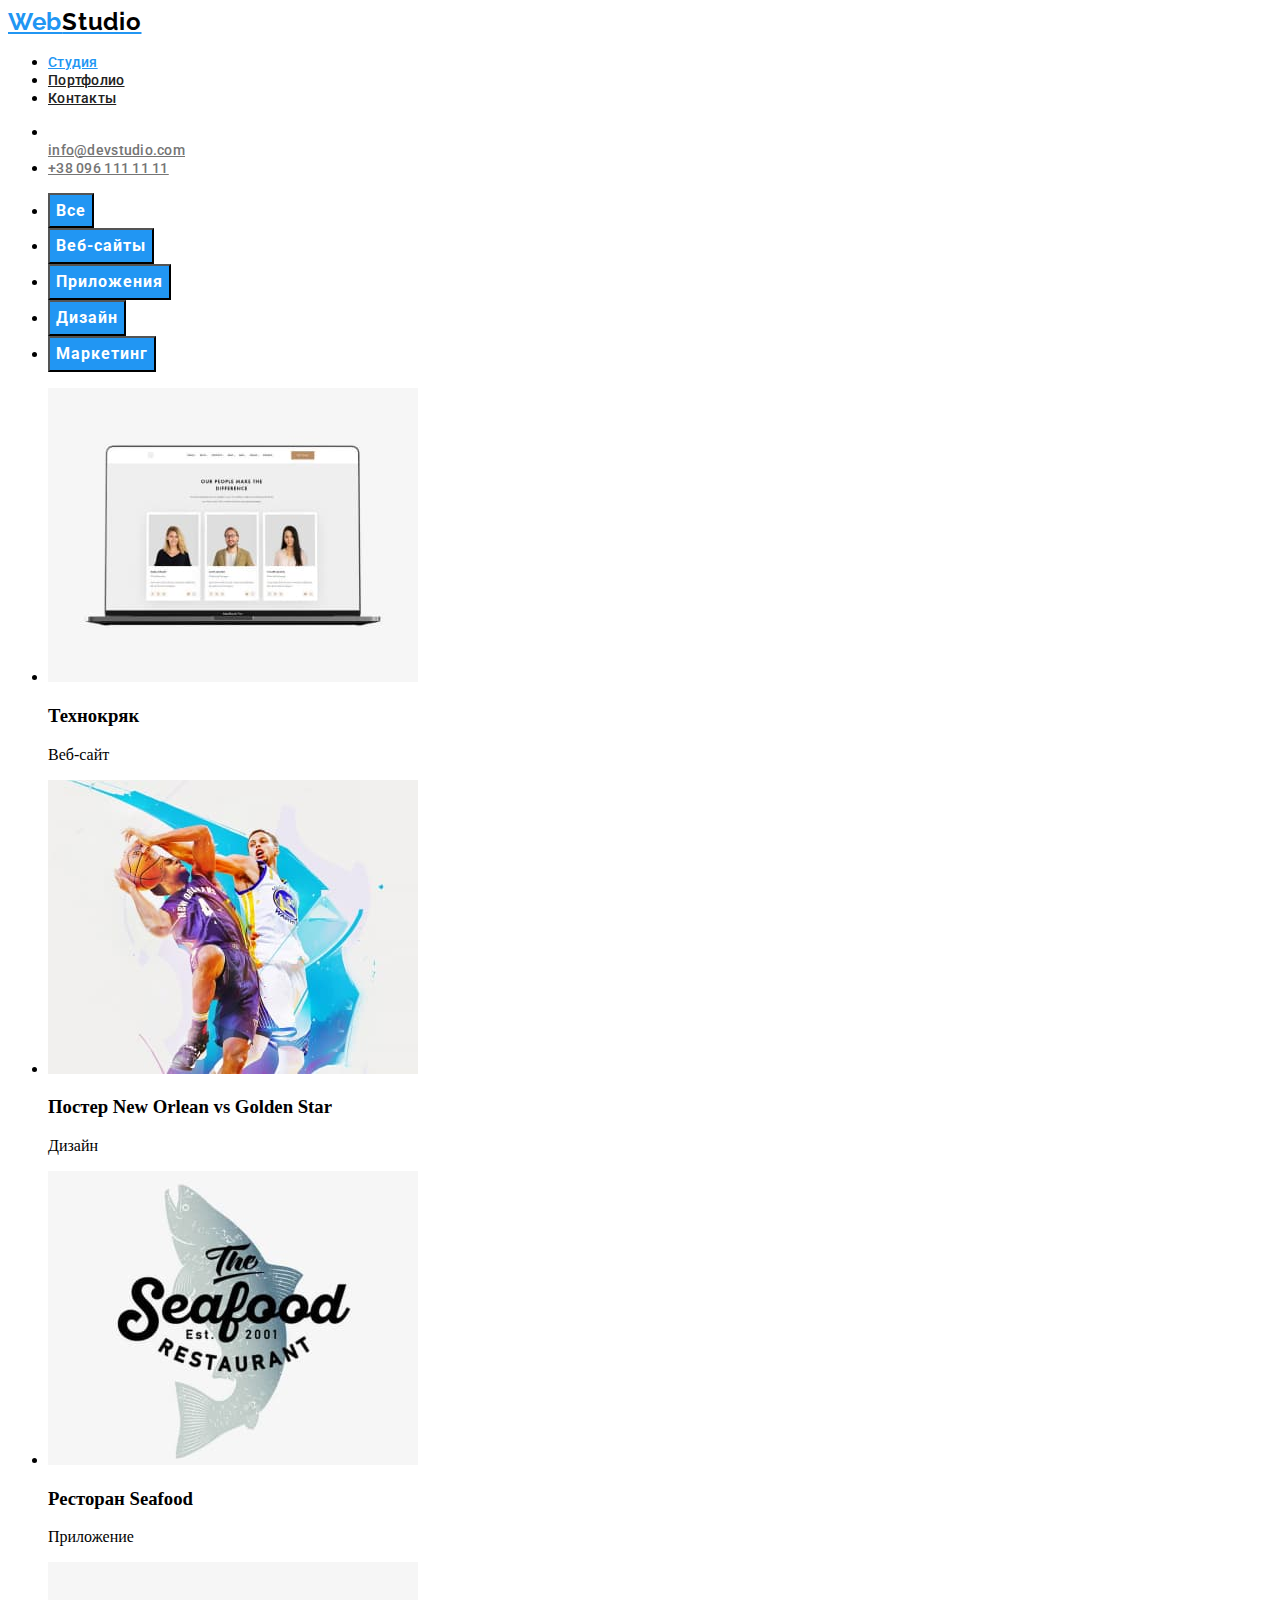
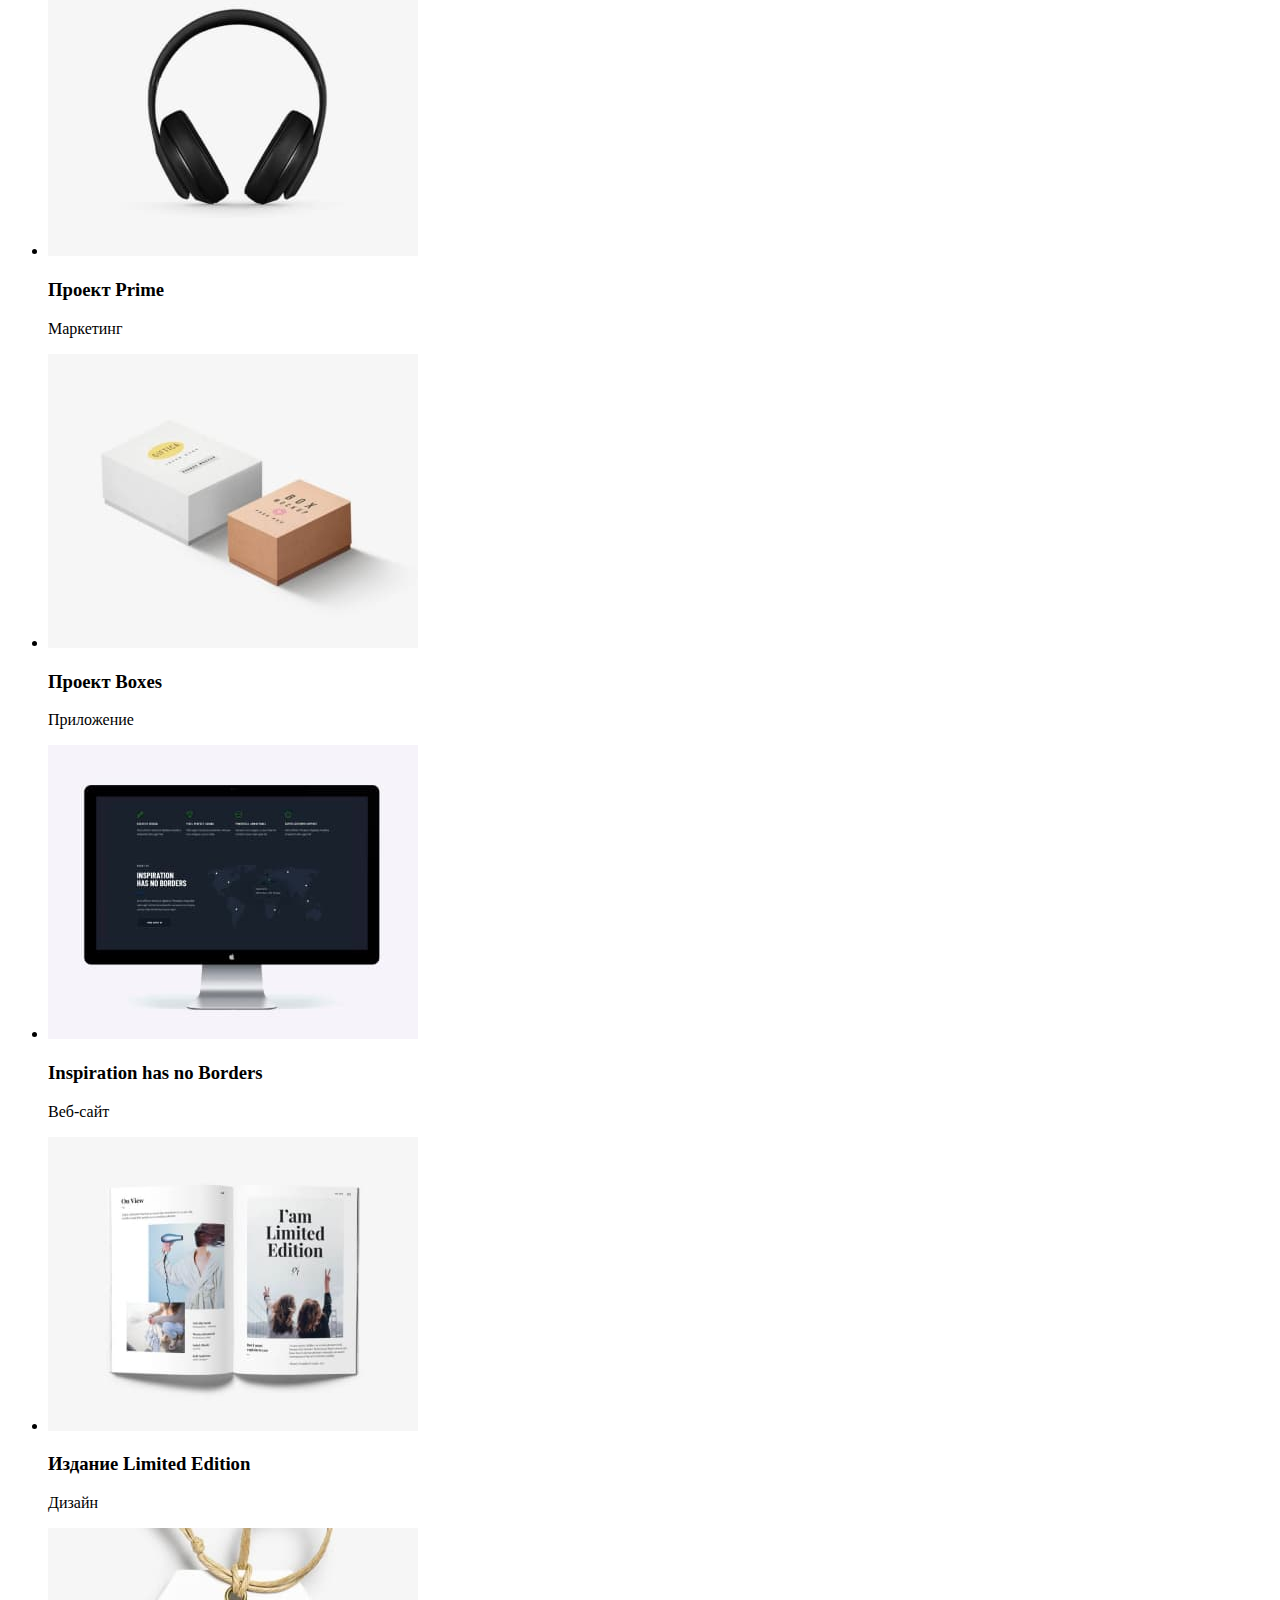
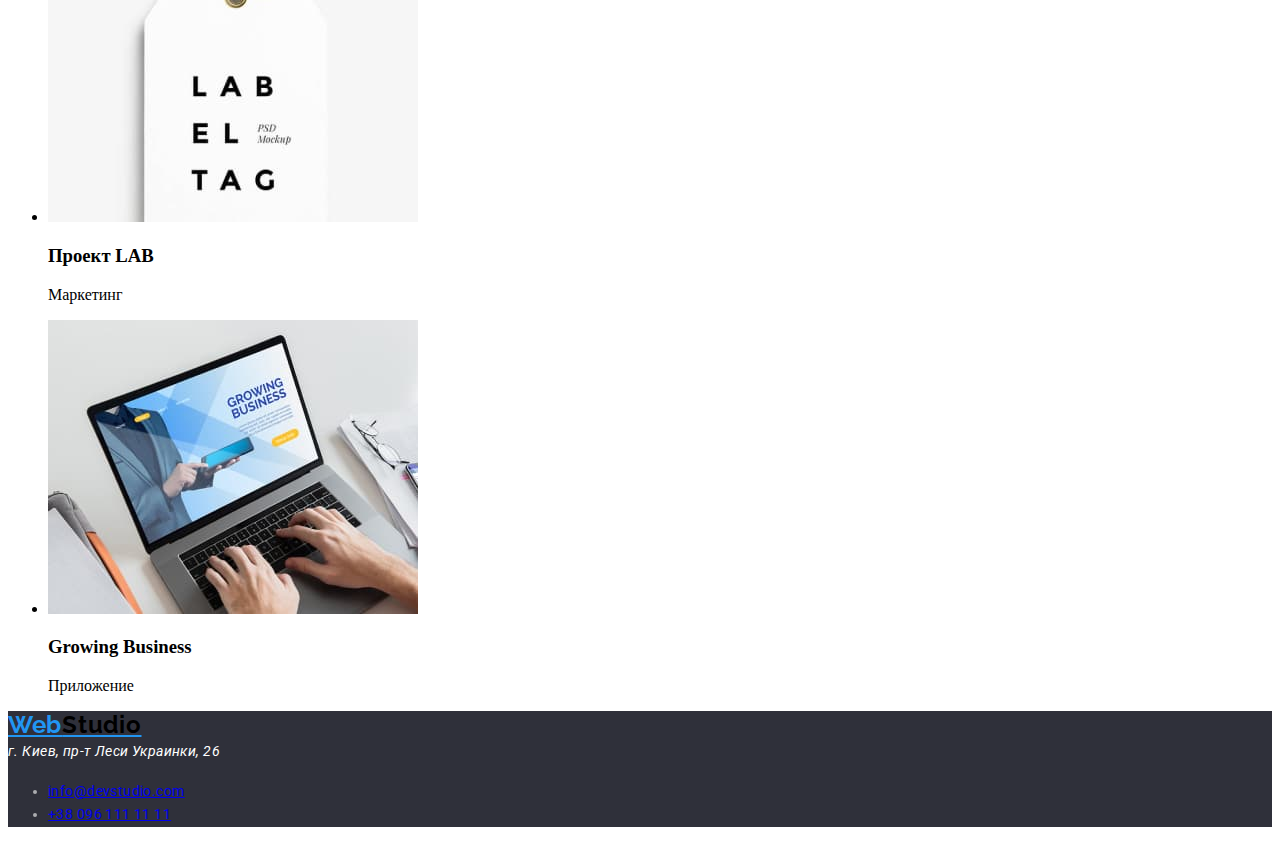
==== portfolio.html @ 0bd4b9bf "html разметка второй страницы" ====
<!DOCTYPE html>
<html lang="ru">
    <head>
        <meta charset="UTF-8">
        <meta http-equiv="X-UA-Compatible" content="IE=edge">
        <meta name="viewport" content="width=device-width, initial-scale=1.0">
        <title>Portfolio</title>
        <link rel="preconnect" href="https://fonts.gstatic.com">
        <link href="https://fonts.googleapis.com/css2?family=Raleway:wght@700&family=Roboto:wght@400;500;700;900&display=swap" rel="stylesheet">
        <link rel="stylesheet" href="./css/styles.css">
    </head>
    <body>
        <!--header-->
        <header class="header">
            <nav class="navigation">
                <a  href="./index.html" class="logo">Web<span class="studio">Studio</span></a>
                <ul class="menu list">
                    <li class="menu-item"><a class="menu-link current" href="./index.html">Студия</a></li>
                    <li class="menu-item"><a class="menu-link" href="./portfolio.html">Портфолио</a></li>
                    <li class="menu-item"><a class="menu-link" href="#">Контакты</a></li>
                </ul>
            </nav>    
                <ul class="contact-box">
                    <li></li><a class="contact-link" href="mailto:info@devstudio.com">info@devstudio.com</a></li>
                    <li><a class="contact-link"href="tel:+380961111111">+38 096 111 11 11</a></li>
                </ul>
        </header>
        <main>
            <section>
                <ul>
                    <li> <button type="button" class="button">Все</button></li>
                    <li> <button type="button" class="button">Веб-сайты</button></li>
                    <li> <button type="button" class="button">Приложения</button></li>
                    <li> <button type="button" class="button">Дизайн</button></li>
                    <li> <button type="button" class="button">Маркетинг</button></li>
                </ul>
                <ul>
                    <li>
                        <img src="./images/laptop.jpg" alt="лептоп"
                        width="370px"
                        height="294px">
                        <h3>Технокряк</h3>
                        <p>Веб-сайт</p>
                    </li>
                    <li>
                        <img src="./images/basketball.jpg" alt="постер баскетбола"
                        width="370px"
                        height="294px">
                        <h3>Постер New Orlean vs Golden Star</h3>
                        <p>Дизайн</p>
                    </li>
                    <li>
                        <img src="./images/logo.jpg" alt="эмблема ресторана"
                        width="370px"
                        height="294px">
                        <h3>Ресторан Seafood</h3>
                        <p>Приложение</p>
                    </li>
                    <li>
                        <img src="./images/headphones.jpg" alt="наушники"
                        width="370px"
                        height="294px">
                        <h3>Проект Prime</h3>
                        <p>Маркетинг</p>
                    </li>
                    <li>
                        <img src="./images/box.jpg" alt="коробки"
                        width="370px"
                        height="294px">
                        <h3>Проект Boxes</h3>
                        <p>Приложение</p>
                    </li>
                    <li>
                        <img src="./images/monitor.jpg" alt="монитор"
                        width="370px"
                        height="294px">
                        <h3>Inspiration has no Borders</h3>
                        <p>Веб-сайт</p>
                    </li>
                    <li>
                        <img src="./images/book.jpg" alt="книга"
                        width="370px"
                        height="294px">
                        <h3>Издание Limited Edition</h3>
                        <p>Дизайн</p>
                    </li>
                    <li>
                        <img src="./images/emblem.jpg" alt="лого проэкта"
                        width="370px"
                        height="294px">
                        <h3>Проект LAB</h3>
                        <p>Маркетинг</p>
                    </li>
                    <li>
                        <img src="./images/notebook.jpg" alt="ноутбук"
                        width="370px"
                        height="294px">
                        <h3>Growing Business</h3>
                        <p>Приложение</p>
                    </li>
                </ul>
            </section>
        </main>
        <!--footer-->
    <footer class="footer">
        <a  href="./index.html" class="logo">Web<span class="studio">Studio</span></a>
        <address class="contact-address">г. Киев, пр-т Леси Украинки, 26</address>
        <ul class="contact-list">
            <li class="contact-list-item"><a class="contact-list-item-mail" href="mailto:info@devstudio.com">info@devstudio.com</a>
            </li>
            <li class="contact-list-item"><a class="contact-list-item-phone" href="tel:+380961111111">+38 096 111 11 11</a>
            </li>
        </ul>
    </footer>
</body>
</html>
---- css/styles.css ----
/* header */

.logo {
    font-family: "Raleway", sans-serif;
    font-weight: bold;
    font-size: 24px;
    line-height: 1.19;
    letter-spacing: 0.03em;
    color: #2196F3;
}
.studio{
    color: #000000;
}
.menu-link{
    font-family: "Roboto", sans-serif;
    font-weight: 500;
    font-size: 14px;
    line-height: 1.14;
    letter-spacing: 0.02em;
    color: #212121;
}
.menu-link:hover,
.menu-link:focus {
  color: #2196F3
}
.menu-link.current {
    color: #2196F3;
}
.contact-link{
    font-family: "Roboto", sans-serif;
    font-style: normal;
    font-weight: 500;
    font-size: 14px;
    line-height: 1.14;
    letter-spacing: 0.02em;
    color: #757575;
}
.contact-link:hover,
.contact-link:focus{
    color: #2196F3;
}

/* hero */
.hero{
    background: #2F303A;
}
.hero-title{
    font-family: "Roboto", sans-serif;
    font-weight: 900;
    font-size: 44px;
    line-height: 1.36;
    text-align: center;
    letter-spacing: 0.06em;
    text-transform: uppercase;
    color: #FFFFFF;
}
.button{
    font-family: "Roboto", sans-serif;
    font-weight: 700;
    font-size: 16px;
    line-height: 1.87;
    display: flex;
    align-items: center;
    text-align: center;
    letter-spacing: 0.06em;
    background-color: #2196F3;
    color: #FFFFFF;
    cursor: pointer;
}
                /* advantage */
.advantage-list-item-desk{
    font-family: "Roboto", sans-serif;
    font-weight: 700;
    font-size: 14px;
    line-height: 1.14;
    letter-spacing: 0.03em;
    text-transform: uppercase;
    color: #212121;

}
.advantage-list-item-content{
    font-family: "Roboto", sans-serif;
    font-size: 14px;
    line-height: 1.71;
    letter-spacing: 0.03em;
    color: #757575;
}
/* section our work */
.work-title{
    font-family: "Roboto", sans-serif;
    font-weight: 700;
    font-size: 36px;
    line-height: 1.16;
    text-align: center;
    letter-spacing: 0.03em;
    color: #212121;
}
  /* section our team */
.team{
    background: #F5F4FA;
}
.team-title{
    font-family: "Roboto", sans-serif;
    font-weight: 700;
    font-size: 36px;
    line-height: 1.16;
    text-align: center;
    letter-spacing: 0.03em;
    color: #212121;
}

.team-title-name{
    font-family: "Roboto", sans-serif;
    font-weight: 500;
    font-size: 16px;
    line-height: 1.18;
    text-align: center;
    letter-spacing: 0.03em;
    color: #212121;
}
.team-title-proffesion{
    font-family: "Roboto", sans-serif;
    font-size: 16px;
    line-height: 1.18;
    text-align: center;
    letter-spacing: 0.03em;
    color: #757575;
}
/* footer */
.footer{
    background: #2F303A;
}
.contact-address{
    font-family: "Roboto", sans-serif;
    font-size: 14px;
    line-height: 1.71;
    letter-spacing: 0.03em;
    color: #FFFFFF;
}
.contact-list-item{
    font-family: "Roboto", sans-serif;
    font-size: 14px;
    line-height: 1.71;
    letter-spacing: 0.03em;
    color: rgba(255, 255, 255, 0.6);

}
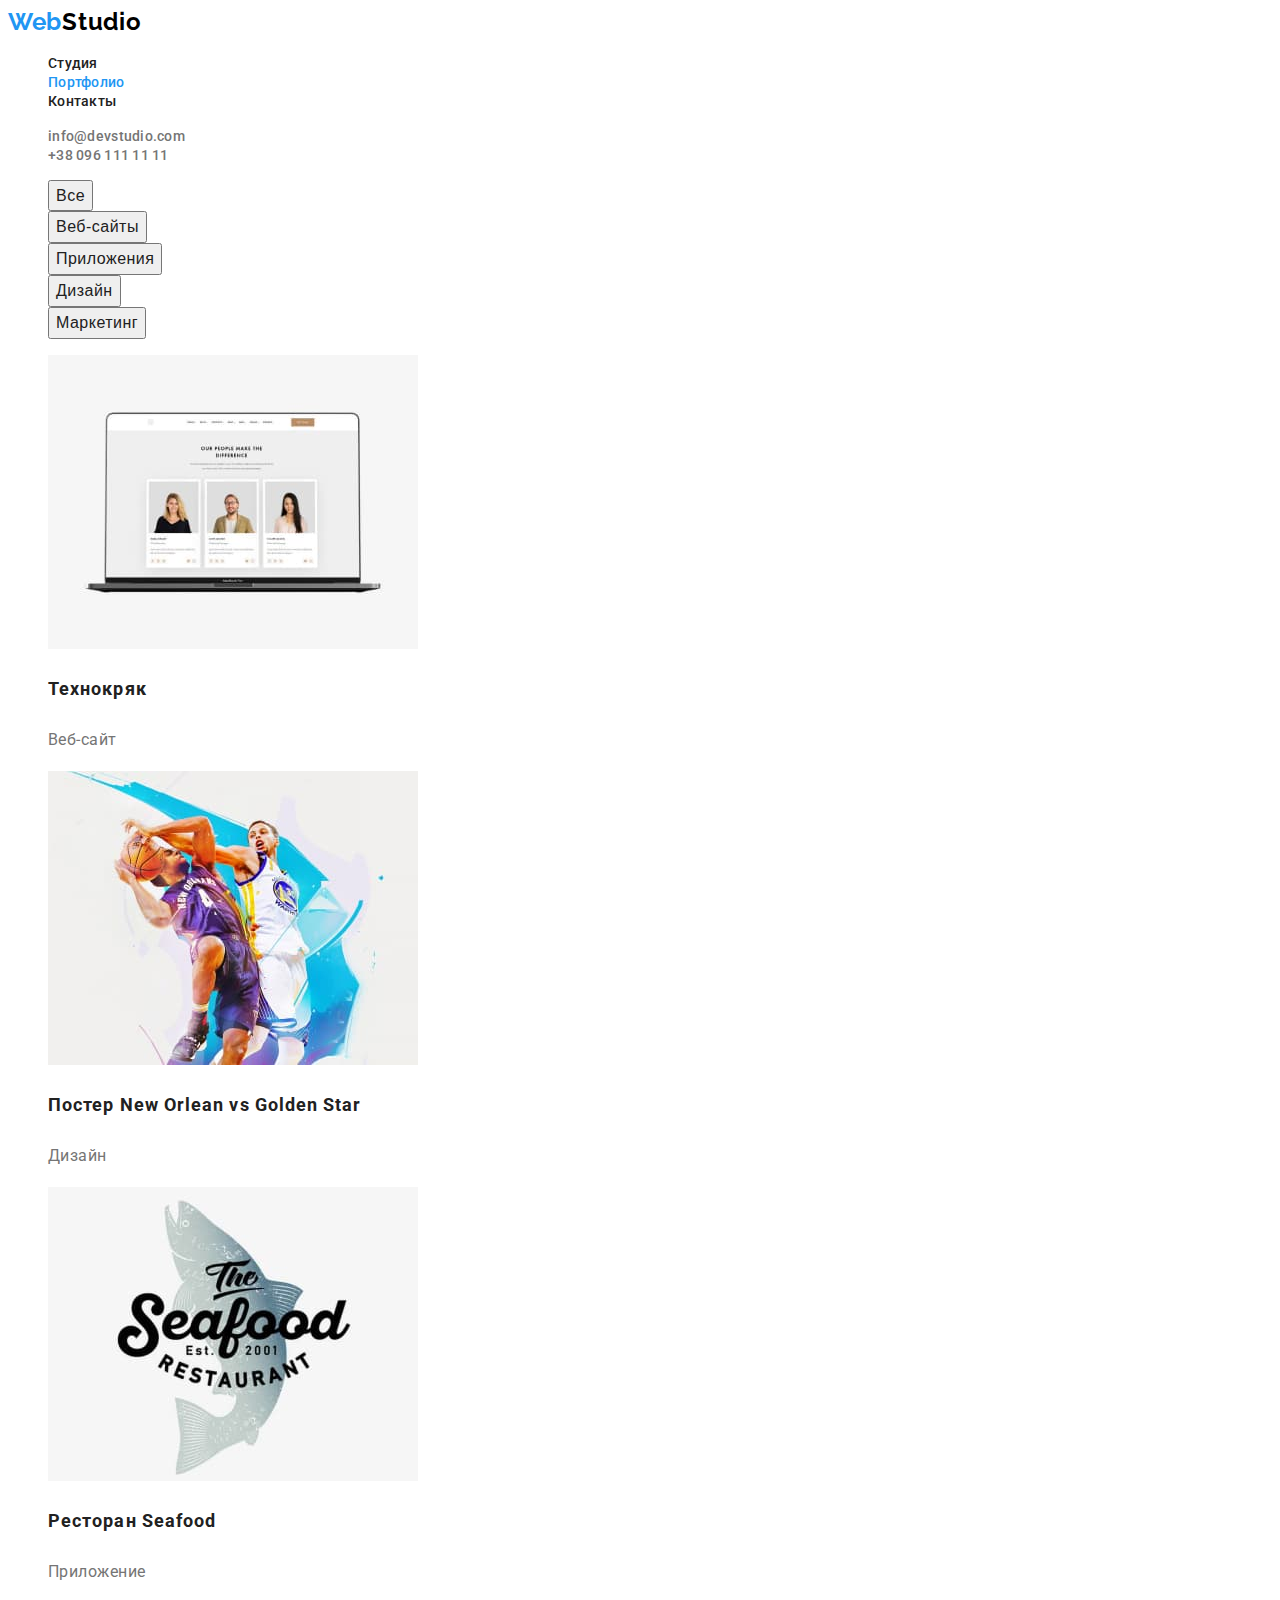
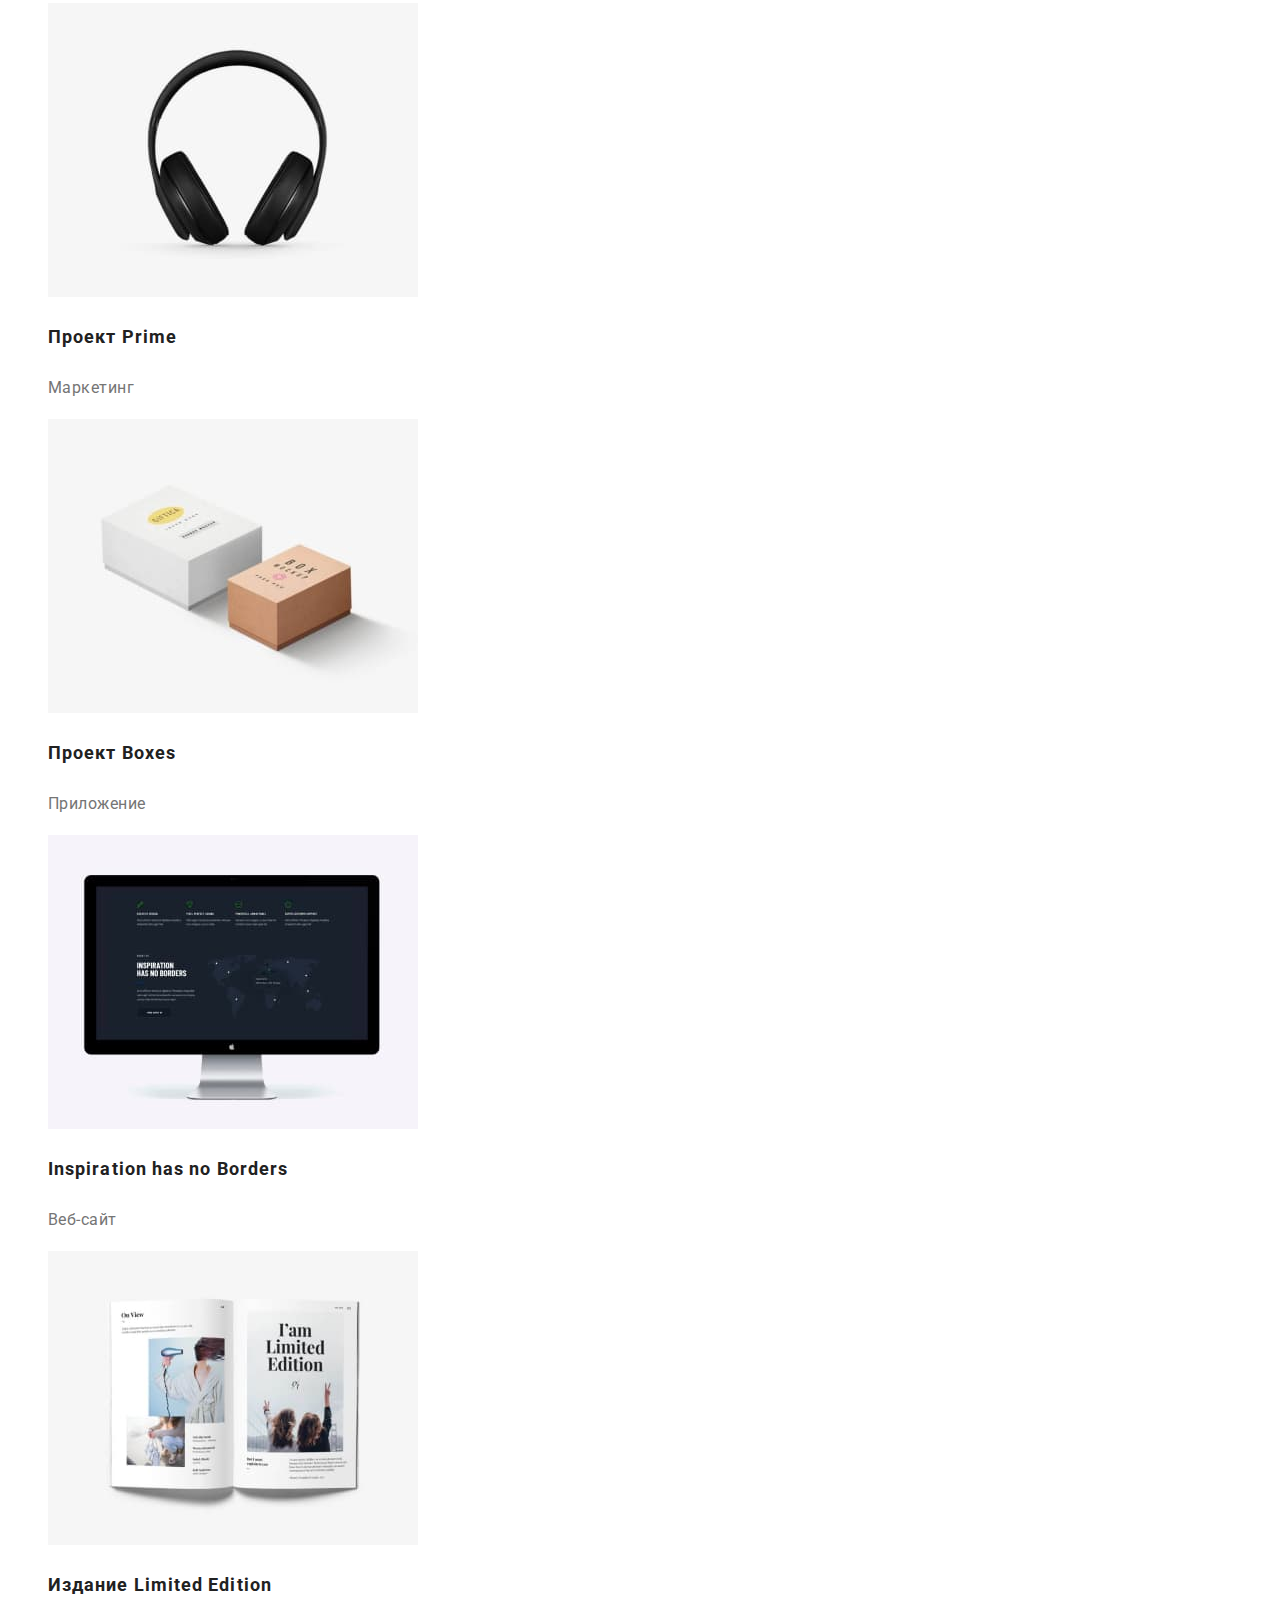
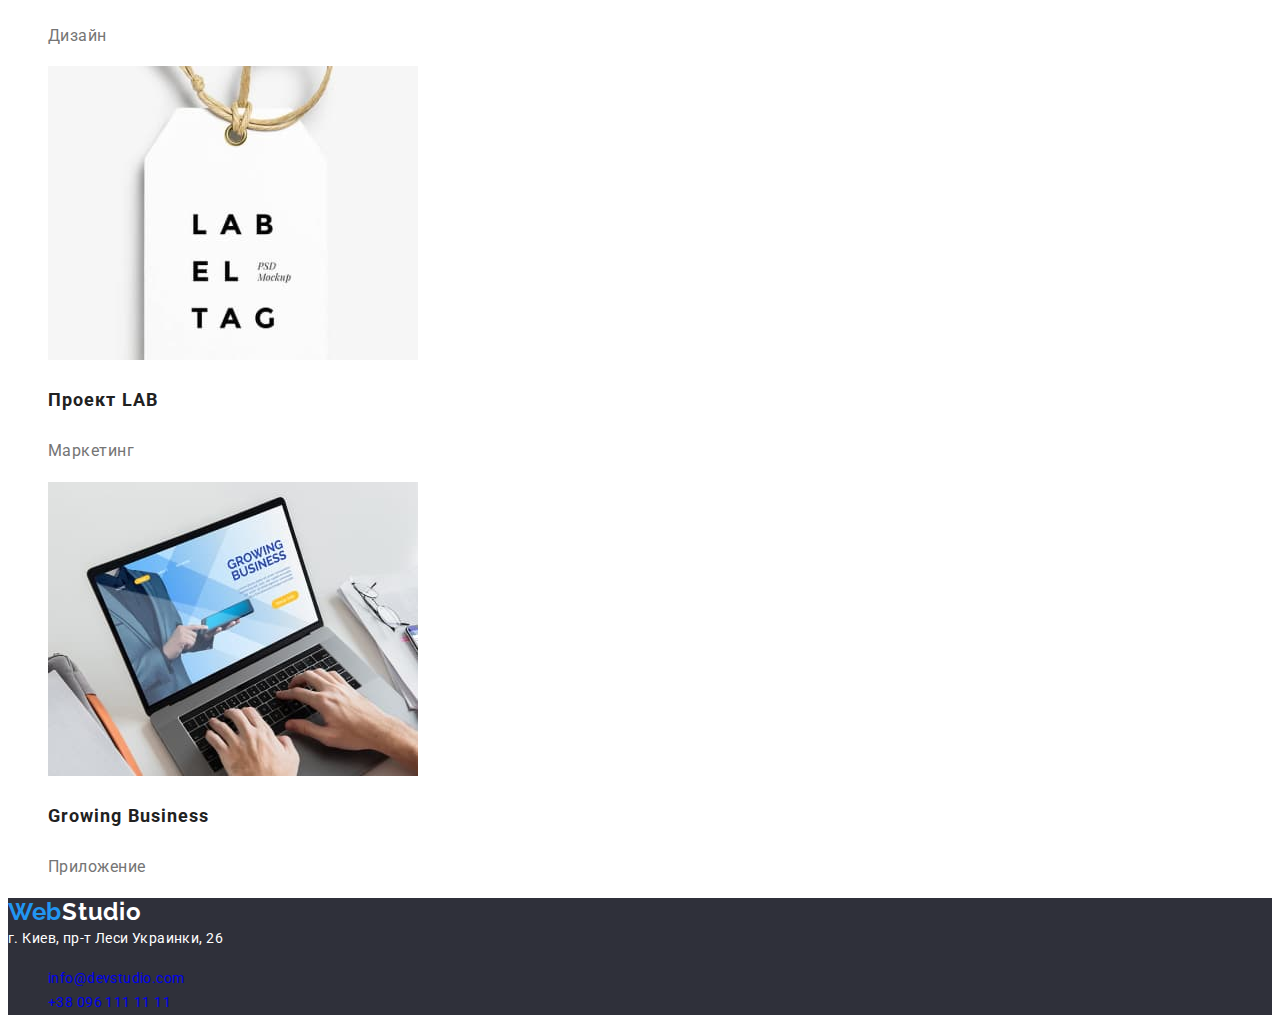
==== commit 8eb57b06: "доработка" ====
--- a/portfolio.html
+++ b/portfolio.html
@@ -13,104 +13,105 @@
         <!--header-->
         <header class="header">
             <nav class="navigation">
-                <a  href="./index.html" class="logo">Web<span class="studio">Studio</span></a>
+                <a  href="./index.html" class="logo link">Web<span class="studio">Studio</span></a>
                 <ul class="menu list">
-                    <li class="menu-item"><a class="menu-link current" href="./index.html">Студия</a></li>
-                    <li class="menu-item"><a class="menu-link" href="./portfolio.html">Портфолио</a></li>
-                    <li class="menu-item"><a class="menu-link" href="#">Контакты</a></li>
+                    <li class="list-item"><a class="list-item-link link" href="./index.html">Студия</a></li>
+                    <li class="list-item"><a class="list-item-link link current" href="./portfolio.html">Портфолио</a></li>
+                    <li class="list-item"><a class="list-item-link link" href="#">Контакты</a></li>
                 </ul>
             </nav>    
-                <ul class="contact-box">
-                    <li></li><a class="contact-link" href="mailto:info@devstudio.com">info@devstudio.com</a></li>
-                    <li><a class="contact-link"href="tel:+380961111111">+38 096 111 11 11</a></li>
+                <ul class="contact-box list">
+                    <li><a class="contact-link link" href="mailto:info@devstudio.com">info@devstudio.com</a></li>
+                    <li><a class="contact-link link"href="tel:+380961111111">+38 096 111 11 11</a></li>
                 </ul>
         </header>
         <main>
-            <section>
-                <ul>
-                    <li> <button type="button" class="button">Все</button></li>
-                    <li> <button type="button" class="button">Веб-сайты</button></li>
-                    <li> <button type="button" class="button">Приложения</button></li>
-                    <li> <button type="button" class="button">Дизайн</button></li>
-                    <li> <button type="button" class="button">Маркетинг</button></li>
+            <!--about our work-->
+            <section class="about-our-work">
+                <ul class="about-our-work-nemu list">
+                    <li class="about-our-work-nemu-item"> <button type="button" class="button">Все</button></li>
+                    <li class="about-our-work-nemu-item"> <button type="button" class="button">Веб-сайты</button></li>
+                    <li class="about-our-work-nemu-item"> <button type="button" class="button">Приложения</button></li>
+                    <li class="about-our-work-nemu-item"> <button type="button" class="button">Дизайн</button></li>
+                    <li class="about-our-work-nemu-item"> <button type="button" class="button">Маркетинг</button></li>
                 </ul>
-                <ul>
-                    <li>
+                <ul class="about-our-work-info list">
+                    <li class="about-our-work-info-item">
                         <img src="./images/laptop.jpg" alt="лептоп"
                         width="370px"
                         height="294px">
-                        <h3>Технокряк</h3>
-                        <p>Веб-сайт</p>
+                        <h3 class="work-project">Технокряк</h3>
+                        <p class="work-project-item">Веб-сайт</p>
                     </li>
-                    <li>
+                    <li class="about-our-work-info-item">
                         <img src="./images/basketball.jpg" alt="постер баскетбола"
                         width="370px"
                         height="294px">
-                        <h3>Постер New Orlean vs Golden Star</h3>
-                        <p>Дизайн</p>
+                        <h3 class="work-project">Постер New Orlean vs Golden Star</h3>
+                        <p class="work-project-item">Дизайн</p>
                     </li>
-                    <li>
+                    <li class="about-our-work-info-item">
                         <img src="./images/logo.jpg" alt="эмблема ресторана"
                         width="370px"
                         height="294px">
-                        <h3>Ресторан Seafood</h3>
-                        <p>Приложение</p>
+                        <h3 class="work-project">Ресторан Seafood</h3>
+                        <p class="work-project-item">Приложение</p>
                     </li>
-                    <li>
+                    <li class="about-our-work-info-item">
                         <img src="./images/headphones.jpg" alt="наушники"
                         width="370px"
                         height="294px">
-                        <h3>Проект Prime</h3>
-                        <p>Маркетинг</p>
+                        <h3 class="work-project">Проект Prime</h3>
+                        <p class="work-project-item">Маркетинг</p>
                     </li>
-                    <li>
+                    <li class="about-our-work-info-item">
                         <img src="./images/box.jpg" alt="коробки"
                         width="370px"
                         height="294px">
-                        <h3>Проект Boxes</h3>
-                        <p>Приложение</p>
+                        <h3 class="work-project">Проект Boxes</h3>
+                        <p class="work-project-item">Приложение</p>
                     </li>
-                    <li>
+                    <li class="about-our-work-info-item">
                         <img src="./images/monitor.jpg" alt="монитор"
                         width="370px"
                         height="294px">
-                        <h3>Inspiration has no Borders</h3>
-                        <p>Веб-сайт</p>
+                        <h3 class="work-project">Inspiration has no Borders</h3>
+                        <p class="work-project-item">Веб-сайт</p>
                     </li>
-                    <li>
+                    <li class="about-our-work-info-item">
                         <img src="./images/book.jpg" alt="книга"
                         width="370px"
                         height="294px">
-                        <h3>Издание Limited Edition</h3>
-                        <p>Дизайн</p>
+                        <h3 class="work-project">Издание Limited Edition</h3>
+                        <p class="work-project-item">Дизайн</p>
                     </li>
-                    <li>
+                    <li class="about-our-work-info-item">
                         <img src="./images/emblem.jpg" alt="лого проэкта"
                         width="370px"
                         height="294px">
-                        <h3>Проект LAB</h3>
-                        <p>Маркетинг</p>
+                        <h3 class="work-project">Проект LAB</h3>
+                        <p class="work-project-item">Маркетинг</p>
                     </li>
-                    <li>
+                    <li class="about-our-work-info-item">
                         <img src="./images/notebook.jpg" alt="ноутбук"
                         width="370px"
                         height="294px">
-                        <h3>Growing Business</h3>
-                        <p>Приложение</p>
+                        <h3 class="work-project">Growing Business</h3>
+                        <p class="work-project-item">Приложение</p>
                     </li>
                 </ul>
             </section>
         </main>
         <!--footer-->
-    <footer class="footer">
-        <a  href="./index.html" class="logo">Web<span class="studio">Studio</span></a>
-        <address class="contact-address">г. Киев, пр-т Леси Украинки, 26</address>
-        <ul class="contact-list">
-            <li class="contact-list-item"><a class="contact-list-item-mail" href="mailto:info@devstudio.com">info@devstudio.com</a>
-            </li>
-            <li class="contact-list-item"><a class="contact-list-item-phone" href="tel:+380961111111">+38 096 111 11 11</a>
-            </li>
-        </ul>
-    </footer>
+        <footer class="footer">
+            <a  href="./index.html" class="logo link">Web<span class="studio-footer">Studio</span></a>
+            <address class="contact-info">г. Киев, пр-т Леси Украинки, 26</address>
+            <ul class="contact-list list">
+                <li class="contact-list-item"><a class="contact-list-item-mail link" href="mailto:info@devstudio.com">info@devstudio.com</a>
+                </li>
+                <li class="contact-list-item"><a class="contact-list-item-phone link" href="tel:+380961111111">+38 096 111 11 11</a>
+                </li>
+            </ul>
+        </footer>
 </body>
 </html>    --- a/css/styles.css
+++ b/css/styles.css
@@ -1,8 +1,22 @@
+
+
+.list {
+    list-style: none;
+  }
+  
+  .link {
+    text-decoration: none;
+  }
+
+  body{
+    font-family: "Roboto", sans-serif;
+
+  }
 /* header */
 
 .logo {
     font-family: "Raleway", sans-serif;
-    font-weight: bold;
+    font-weight: 700;
     font-size: 24px;
     line-height: 1.19;
     letter-spacing: 0.03em;
@@ -11,23 +25,21 @@
 .studio{
     color: #000000;
 }
-.menu-link{
-    font-family: "Roboto", sans-serif;
+.list-item-link{
     font-weight: 500;
     font-size: 14px;
     line-height: 1.14;
     letter-spacing: 0.02em;
     color: #212121;
 }
-.menu-link:hover,
-.menu-link:focus {
+.list-item-link:hover,
+.list-item-link:focus {
   color: #2196F3
 }
-.menu-link.current {
+.list-item-link.current {
     color: #2196F3;
 }
 .contact-link{
-    font-family: "Roboto", sans-serif;
     font-style: normal;
     font-weight: 500;
     font-size: 14px;
@@ -45,7 +57,6 @@
     background: #2F303A;
 }
 .hero-title{
-    font-family: "Roboto", sans-serif;
     font-weight: 900;
     font-size: 44px;
     line-height: 1.36;
@@ -54,8 +65,7 @@
     text-transform: uppercase;
     color: #FFFFFF;
 }
-.button{
-    font-family: "Roboto", sans-serif;
+.modal-btn{
     font-weight: 700;
     font-size: 16px;
     line-height: 1.87;
@@ -66,10 +76,11 @@
     background-color: #2196F3;
     color: #FFFFFF;
     cursor: pointer;
+    margin: 0 auto;
 }
                 /* advantage */
 .advantage-list-item-desk{
-    font-family: "Roboto", sans-serif;
+
     font-weight: 700;
     font-size: 14px;
     line-height: 1.14;
@@ -79,7 +90,6 @@
 
 }
 .advantage-list-item-content{
-    font-family: "Roboto", sans-serif;
     font-size: 14px;
     line-height: 1.71;
     letter-spacing: 0.03em;
@@ -87,7 +97,6 @@
 }
 /* section our work */
 .work-title{
-    font-family: "Roboto", sans-serif;
     font-weight: 700;
     font-size: 36px;
     line-height: 1.16;
@@ -100,7 +109,6 @@
     background: #F5F4FA;
 }
 .team-title{
-    font-family: "Roboto", sans-serif;
     font-weight: 700;
     font-size: 36px;
     line-height: 1.16;
@@ -110,7 +118,6 @@
 }
 
 .team-title-name{
-    font-family: "Roboto", sans-serif;
     font-weight: 500;
     font-size: 16px;
     line-height: 1.18;
@@ -119,7 +126,6 @@
     color: #212121;
 }
 .team-title-proffesion{
-    font-family: "Roboto", sans-serif;
     font-size: 16px;
     line-height: 1.18;
     text-align: center;
@@ -130,19 +136,51 @@
 .footer{
     background: #2F303A;
 }
-.contact-address{
-    font-family: "Roboto", sans-serif;
+.studio-footer{
+    color: #FFFFFF;
+}
+.contact-info{
+    font-style: normal;
+    font-weight: normal;
     font-size: 14px;
     line-height: 1.71;
     letter-spacing: 0.03em;
     color: #FFFFFF;
 }
 .contact-list-item{
-    font-family: "Roboto", sans-serif;
     font-size: 14px;
     line-height: 1.71;
     letter-spacing: 0.03em;
     color: rgba(255, 255, 255, 0.6);
 
 }
+/* page 2 PORTFOLIO */
 
+/* about our work */
+.button{
+    font-weight: 500;
+    font-size: 16px;
+    line-height: 1.62;
+    text-align: center;
+    letter-spacing: 0.03em;
+    color: #212121;
+}
+.button:hover,
+.button:focus{
+    background-color: #2196F3;
+    color: #FFFFFF;
+}
+.work-project{
+    font-weight: 700;
+    font-size: 18px;
+    line-height: 2;
+    letter-spacing: 0.06em;
+    color: #212121;
+}
+.work-project-item{
+    font-weight: normal;
+    font-size: 16px;
+    line-height: 1.87;
+    letter-spacing: 0.03em;
+    color: #757575;
+}
